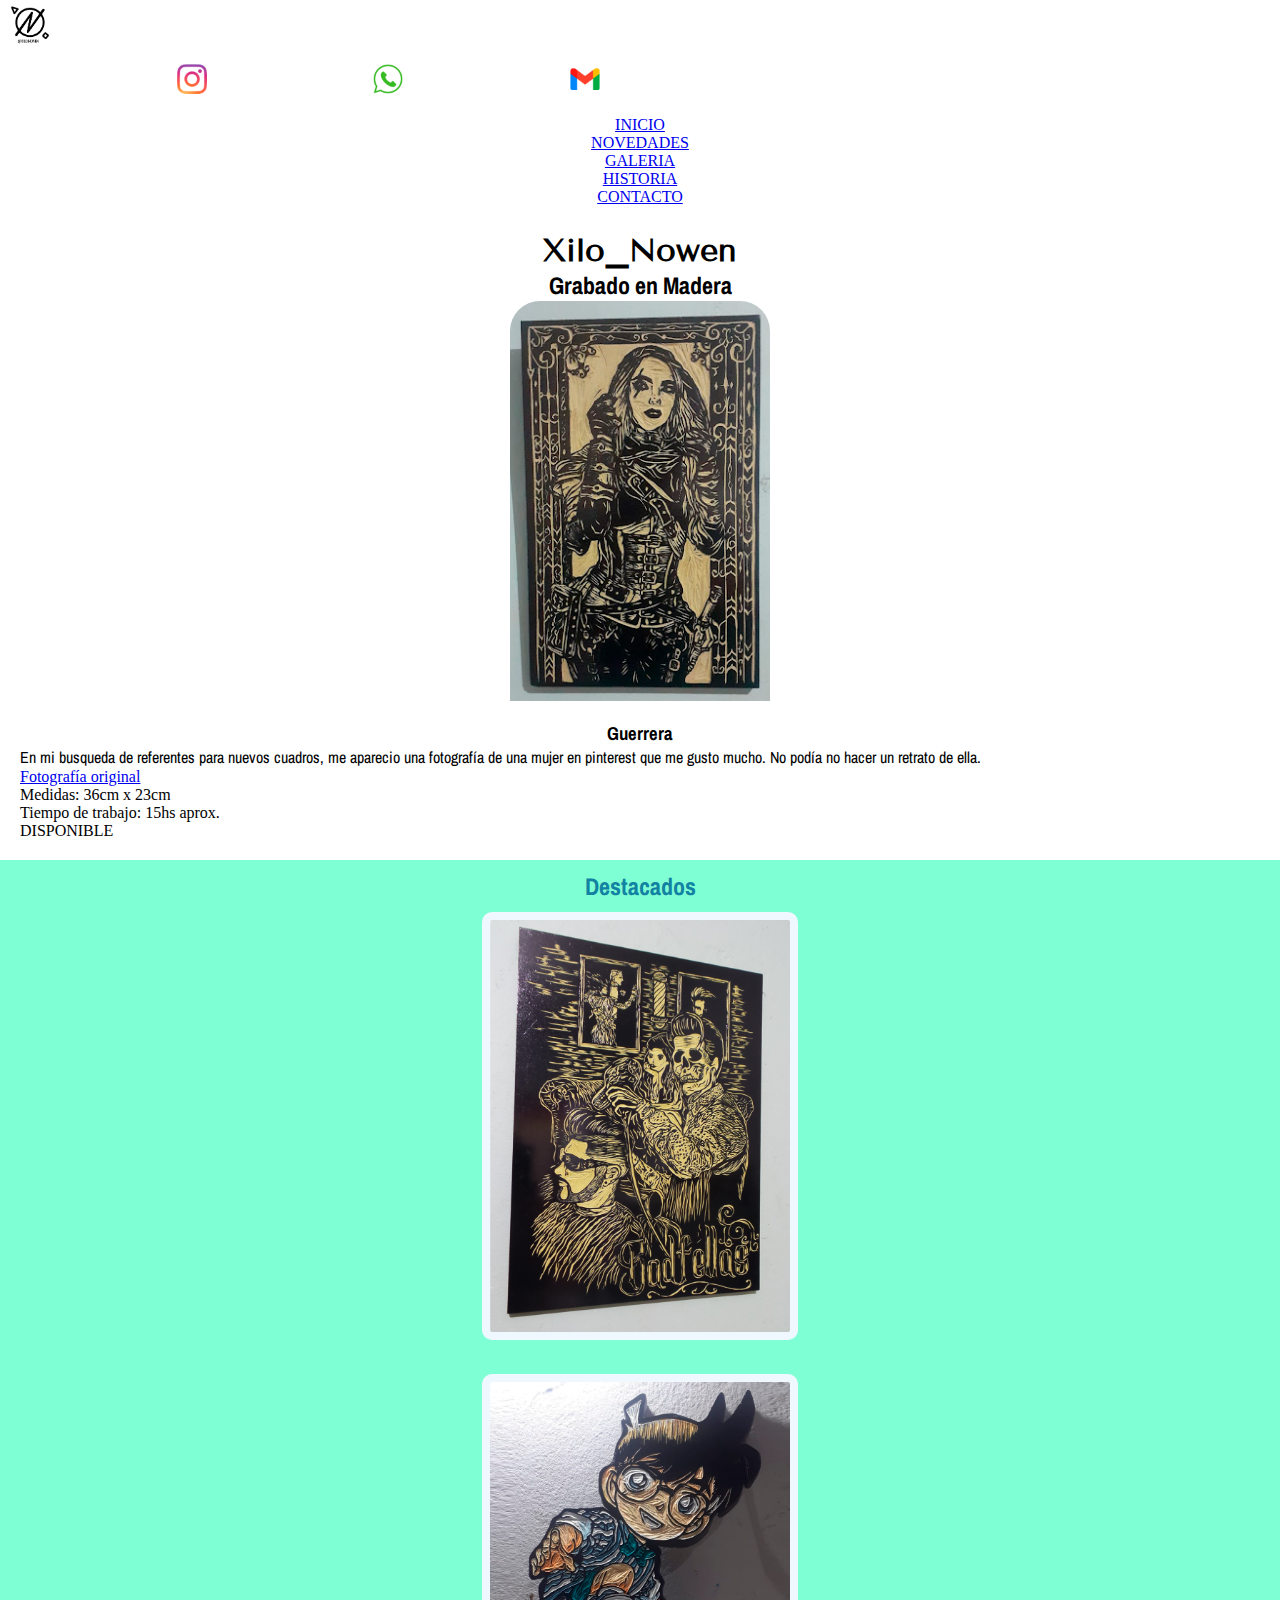
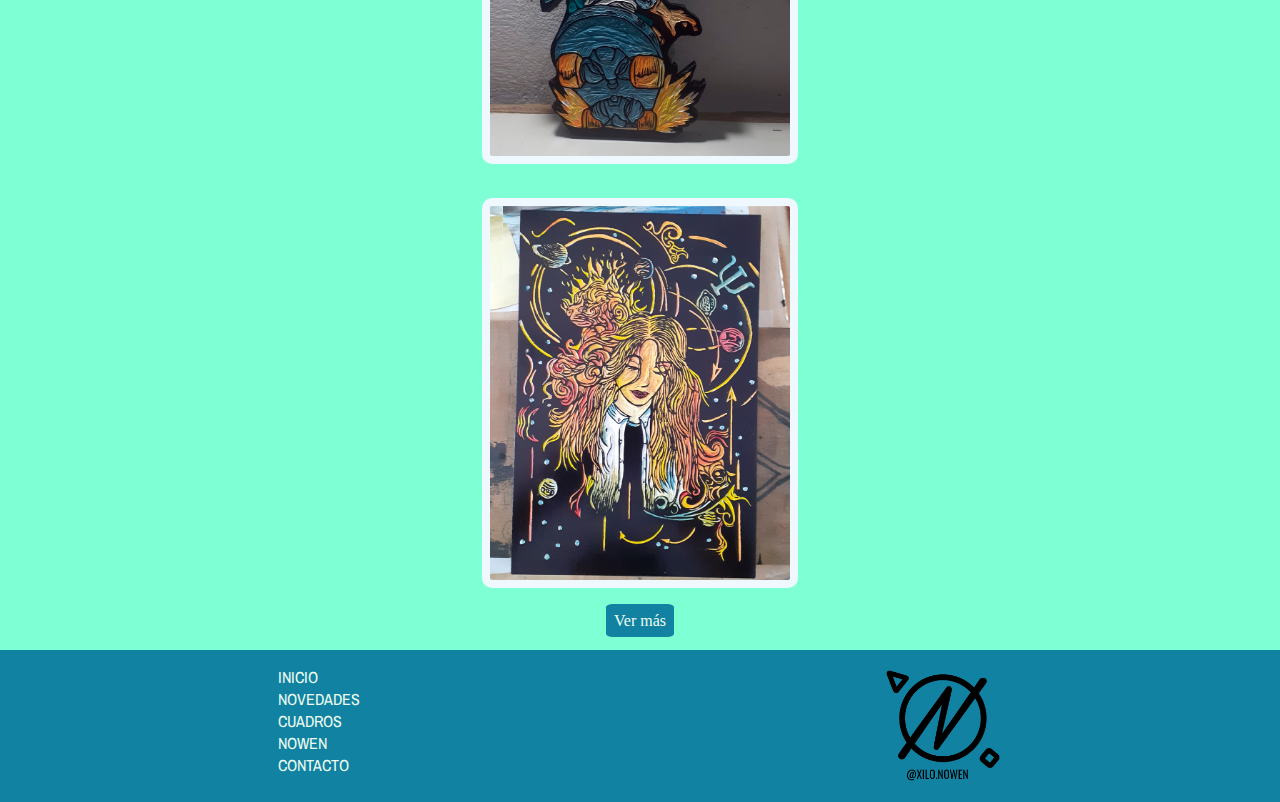
==== index.html @ 70621686 "primer commit" ====
<!DOCTYPE html>
<html lang="es">
<head>
    <meta charset="UTF-8">
    <meta name="viewport" content="width=device-width, initial-scale=1.0">
    <link href="https://cdn.jsdelivr.net/npm/bootstrap@5.3.1/dist/css/bootstrap.min.css" rel="stylesheet" integrity="sha384-4bw+/aepP/YC94hEpVNVgiZdgIC5+VKNBQNGCHeKRQN+PtmoHDEXuppvnDJzQIu9" crossorigin="anonymous">
    <link rel="stylesheet" href="estilos/estilos.css">
    <title>Xilo_Nowen</title>
</head>
<body>
    <header class="bg-info bg-opacity-75 sticky-top">
        <nav class="navbar ">
            <div class="botones-nav container-fluid">
              <a class="navbar-brand" href="index.html"><img src="recursos/logo xilonowen.png" alt="logo_nowen-png" class="w-25"></a>
              <ul class="links_redes">
                <li><a href="https://www.instagram.com/xilo.nowen/" target="_blank" title="ir a @Xilo_Nowen"><img src="recursos/iconoinstagram.png" alt="icono instagram"></a></li>
                <li><a aria-label="Chat on WhatsApp" href="https://wa.me/1121796628" target="_blank" title="enviar mensaje"> <img alt="Chat on WhatsApp" src="recursos/iconowssp.png"> </a></li>
                <li><a href="mailto:alexsosa2571@gmail.com" target="_blank" title="enviar email">
                    <img src="recursos/iconogmail.png" alt="enviar mail">
                </a></li>
            </ul>
            <button class="navbar-toggler color_boton " type="button" data-bs-toggle="collapse" data-bs-target="#navbarSupportedContent" aria-controls="navbarSupportedContent" aria-expanded="false" aria-label="Toggle navigation">
                <span class="navbar-toggler-icon"></span>
              </button>
            </div>
              <div class="navbar-collapse" id="navbarSupportedContent">
                <ul class="navbar-nav me-auto mb-2 mb-lg-0 centrado-boton">
                  <li class="nav-item">
                    <a class="nav-link active text-success border border-3 rounded-1 " aria-current="page" href="index.html">INICIO</a>
                  </li>
                  <li class="nav-item">
                    <a class="nav-link text-white" href="secciones/novedades.html">NOVEDADES</a>
                  </li>
                  <li class="nav-item">
                    <a class="nav-link text-white" href="secciones/galeria.html">GALERIA</a>
                  </li>
                  <li class="nav-item">
                    <a class="nav-link text-white" href="secciones/historia.html">HISTORIA</a>
                  </li>
                  <li class="nav-item">
                    <a class="nav-link text-white" href="secciones/contacto.html">CONTACTO</a>
                  </li>
                </ul>
              </div>
          </nav>
    </header>
    <main>
    <section class="texto_principal">
        <h1>Xilo_Nowen</h1>
        <h2>Grabado en Madera</h2>
        <article class="cuadros">
            <img src="recursos/guerrera.jpg" alt="grabado personaje femenino" class="cuadro_principal">
            <ul>
                <li><h3>Guerrera</h3></li>
                <li>
                    <p>En mi busqueda de referentes para nuevos cuadros, me aparecio una fotografía de una mujer en pinterest que me gusto mucho. No podía no hacer un retrato de ella.</p>
                    <a href="https://ar.pinterest.com/pin/437341813827286159/"> Fotografía original</a>
                </li>
                <li>Medidas: 36cm x 23cm</li>
                <li>Tiempo de trabajo: 15hs aprox.</li>
                <li class="disponible">DISPONIBLE</li>
            </ul>
        </article>
    </section>
    <section class="c_destacados">
        <h2>Destacados</h2>
        <ul class="grid_destacados">
            <li >
                <img src="recursos/cuadros/barbero_1.png" alt="barbero" class="uno">
            </li>
            <li>
                <img src="recursos/cuadros/detective_connan.png" alt="muñeco_detective_connan" class="dos">
            </li>
            <li>
                <img src="recursos/cuadros/psicologa.png" alt="retrato_psicologa" class="tres">
            </li>
        </ul>
        <a href="secciones/cuadros.html" class="boton_u">Ver más</a>
    </section>
</main>
    <footer>
        <ul class="link_footer">
            <li><a href="index.html">INICIO</a></li>
            <li><a href="secciones/novedades.html">NOVEDADES</a></li>
            <li><a href="secciones/cuadros.html">CUADROS</a></li>
            <li><a href="secciones/nowen.html">NOWEN</a></li>
            <li><a href="secciones/contacto.html">CONTACTO</a></li>
        </ul> 
        <img id="logo_footer" src="recursos/logo xilonowen.png" alt="logo nowen">
    </footer>
    <script src="https://cdn.jsdelivr.net/npm/bootstrap@5.3.1/dist/js/bootstrap.bundle.min.js" integrity="sha384-HwwvtgBNo3bZJJLYd8oVXjrBZt8cqVSpeBNS5n7C8IVInixGAoxmnlMuBnhbgrkm" crossorigin="anonymous"></script>
</body>
</html>
---- estilos/estilos.css ----
@import url('https://fonts.googleapis.com/css2?family=Archivo+Narrow:ital,wght@0,400;0,700;1,400;1,700&family=Tenor+Sans&display=swap');

*{
    padding: 0;
    border: 0;
    margin: 0;
}

h1{
    font-family: 'Tenor Sans', sans-serif;
}
h2, h3, h4, h5, h6, p{
    font-family: 'Archivo Narrow', sans-serif;
}

ul{
    list-style-type: none;
}
footer{display: flex;
    justify-content: space-around;
    background-color:#1282A2;
    padding: 1em;
}

.link_footer{
    padding-left: 0!important;
}
.link_footer a{
    font-family: 'Archivo Narrow', sans-serif;
    text-decoration: none;
    color: #edfdef;
}

#logo_footer{
    height: 120px;

}


.links_redes{
    display: flex;
    justify-content: space-evenly;
    width: 60%;
    margin-top: 15px;
}

.links_redes li img{
    height: 30px;
}

/* first mobile */

.color_boton{
    background-color: aliceblue;
    text-align: end;
}



.botones-nav{
    width: 100% !important;
    padding: 0!important;
    margin: 0!important;
}

.w-25{
    width: 40px!important;
}
.navbar-brand{
    margin-right:0!important;
}

.centrado-boton{
    text-align: center;
}

.navbar{
    padding: 5px 10px!important;
}
.nav-item{
    margin: auto;
}
.nav-link{
    padding: 10px;
}

/*texto principal*/

.texto_principal{
   padding: 20px;
}
.texto_principal h1, .texto_principal h2{
    text-align: center;
}
.cuadro_principal{
    display: block;
    height: 400px;
    margin: auto;
    border-radius: 30px 30px 0 0;
}

.cuadros ul{
    margin-top: 20px;
}
.cuadros ul li h3{
    text-align: center;
    margin: auto;
}

/*destacados*/
.c_destacados{
    background-color: aquamarine;
    margin: auto;
    text-align: center;
    padding-bottom: 20px;
}
.c_destacados h2{
    color: #1282A2;
    padding-top: 10px;
}

.grid_destacados{
margin: 0;
padding: 0;
}
.uno, .dos, .tres{
    width: 300px;
    margin-top: 10px;
    margin-bottom: 20px;
    padding: 8px;
    border-radius: 10px;
    background-color: aliceblue;
}

.boton_u{
    text-decoration: none;
    background-color: #1282A2;
    color: #edfdef;
    border-radius: 10%;
    padding: 8px;
    margin-top: 1000px;
}
.from_bc{
    padding-top: 20px;
    background-color: #edfdef;
    margin: auto;
}
.from_bc h2{
    color: #1282A2;
    text-align: center;
}
.formulario{
    font-family: 'Archivo Narrow', sans-serif;
    font-size: small;
    color: #1282A2;
    margin-left: 30%;
    padding-bottom: 20px;
}

.mensaje{
    padding: 5px 0 0 10px;
    border-radius: 10px;
}

.boton_enviar{
    font-family: 'Archivo Narrow', sans-serif;
    font-size: small;
    padding: 5px;
    border-radius: 7px;
    color: #00a878;
}
/*----------------------------------------- cuadros.html desde acá ----------------------------*/
.main_galeria{
    background-color: #1283a23d;
}
.galeria_cuadros{
    padding: 0;
    margin: auto;
}
.galeria_cuadros li{
    text-align: center;
}
.galeria_cuadros li img{
    width: 300px;
    padding: 10px;
    margin-bottom: 10px;
    background-color: #1282A2;
    border-radius: 20px;
}
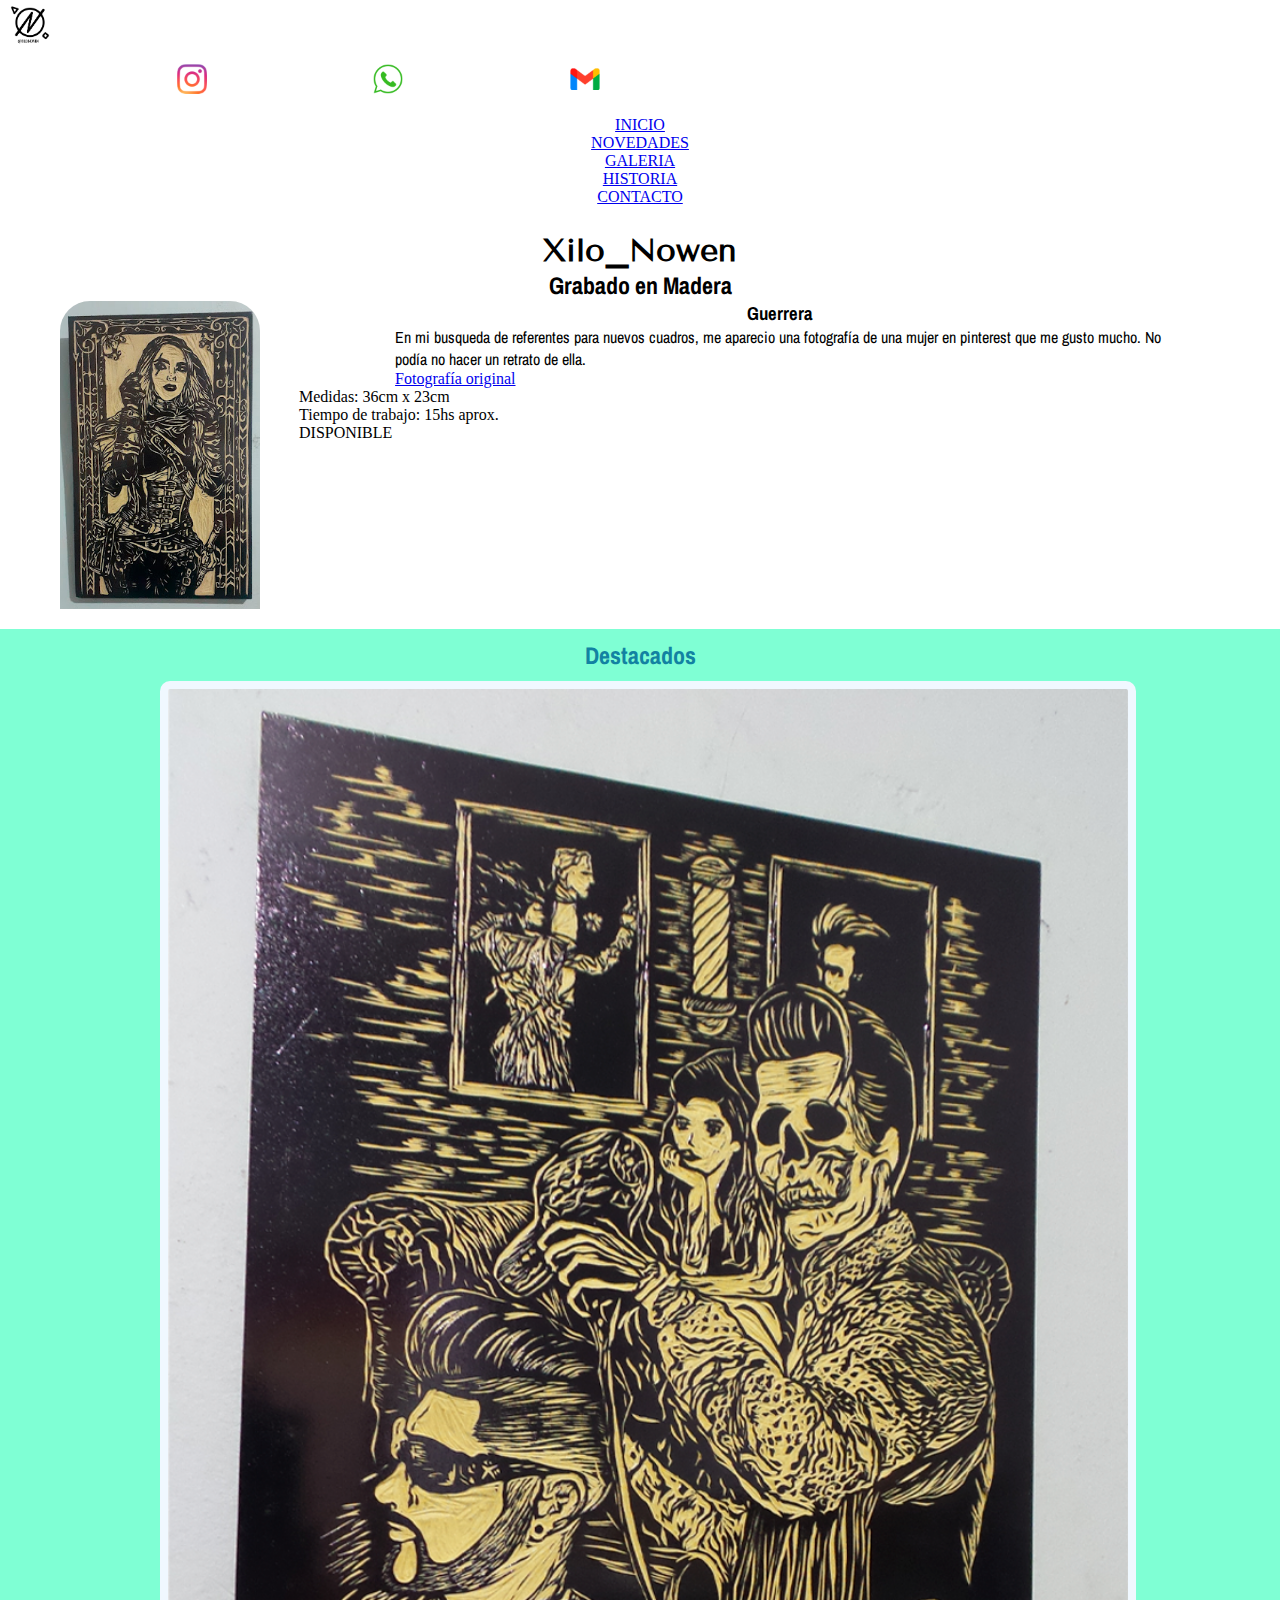
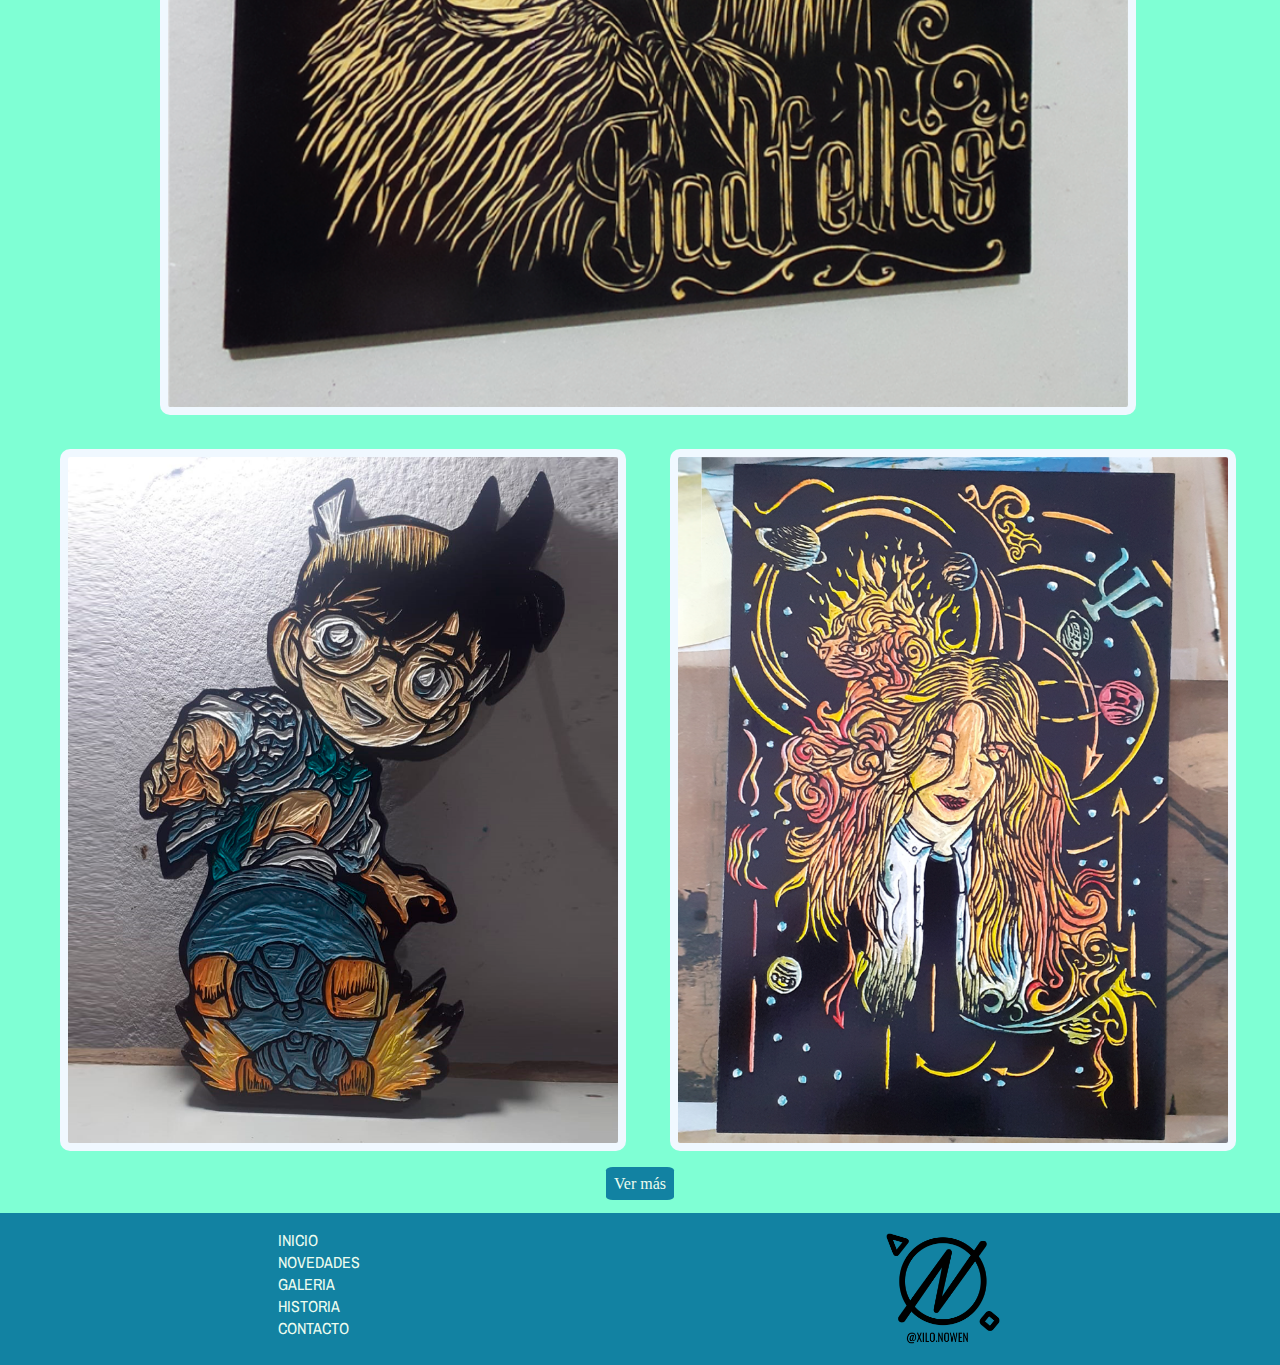
==== commit b32a753a: "responsive inicial" ====
--- a/index.html
+++ b/index.html
@@ -9,7 +9,7 @@
 </head>
 <body>
     <header class="bg-info bg-opacity-75 sticky-top">
-        <nav class="navbar ">
+        <nav class="navbar  navbar-expand-lg">
             <div class="botones-nav container-fluid">
               <a class="navbar-brand" href="index.html"><img src="recursos/logo xilonowen.png" alt="logo_nowen-png" class="w-25"></a>
               <ul class="links_redes">
@@ -54,36 +54,40 @@
                 <li><h3>Guerrera</h3></li>
                 <li>
                     <p>En mi busqueda de referentes para nuevos cuadros, me aparecio una fotografía de una mujer en pinterest que me gusto mucho. No podía no hacer un retrato de ella.</p>
-                    <a href="https://ar.pinterest.com/pin/437341813827286159/"> Fotografía original</a>
                 </li>
-                <li>Medidas: 36cm x 23cm</li>
+                <li><a href="https://ar.pinterest.com/pin/437341813827286159/"> Fotografía original</a></li>
+                <li>
+                  <ul class="detalle_cuadro">
+                    <li>Medidas: 36cm x 23cm</li>
                 <li>Tiempo de trabajo: 15hs aprox.</li>
                 <li class="disponible">DISPONIBLE</li>
+                  </ul>
+                </li>
             </ul>
         </article>
     </section>
     <section class="c_destacados">
         <h2>Destacados</h2>
-        <ul class="grid_destacados">
-            <li >
+        <ul class="flex_destacados">
+            <li class="flex_a">
                 <img src="recursos/cuadros/barbero_1.png" alt="barbero" class="uno">
             </li>
-            <li>
+            <li class="flex_b">
                 <img src="recursos/cuadros/detective_connan.png" alt="muñeco_detective_connan" class="dos">
             </li>
-            <li>
+            <li class="flex_b">
                 <img src="recursos/cuadros/psicologa.png" alt="retrato_psicologa" class="tres">
             </li>
         </ul>
-        <a href="secciones/cuadros.html" class="boton_u">Ver más</a>
+        <a href="secciones/galeria.html" class="boton_u">Ver más</a>
     </section>
 </main>
     <footer>
         <ul class="link_footer">
             <li><a href="index.html">INICIO</a></li>
             <li><a href="secciones/novedades.html">NOVEDADES</a></li>
-            <li><a href="secciones/cuadros.html">CUADROS</a></li>
-            <li><a href="secciones/nowen.html">NOWEN</a></li>
+            <li><a href="secciones/galeria.html">GALERIA</a></li>
+            <li><a href="secciones/historia.html">HISTORIA</a></li>
             <li><a href="secciones/contacto.html">CONTACTO</a></li>
         </ul> 
         <img id="logo_footer" src="recursos/logo xilonowen.png" alt="logo nowen">
--- a/estilos/estilos.css
+++ b/estilos/estilos.css
@@ -94,7 +94,7 @@
 }
 .cuadro_principal{
     display: block;
-    height: 400px;
+    width: 350px;
     margin: auto;
     border-radius: 30px 30px 0 0;
 }
@@ -119,12 +119,8 @@
     padding-top: 10px;
 }
 
-.grid_destacados{
-margin: 0;
-padding: 0;
-}
 .uno, .dos, .tres{
-    width: 300px;
+    width: 60%;
     margin-top: 10px;
     margin-bottom: 20px;
     padding: 8px;
@@ -169,7 +165,62 @@
     border-radius: 7px;
     color: #00a878;
 }
-/*----------------------------------------- cuadros.html desde acá ----------------------------*/
+/*----------------------------------------- novedades.html desde acá ----------------------------*/
+.publicacion, .agenda_orden{
+    padding-top: 20px;
+    padding-bottom: 20px;
+    background-color: #e5fcf5;
+}
+.publicacion img{ display: block;
+    width: 70%;
+    border-radius: 30px 30px 0 0;
+    margin: auto;
+}
+.publicacion h2, .publicacion h4{
+    text-align: center;
+}
+.publicacion p{
+    width: 70%;
+    margin: auto;
+}
+.agenda_orden ul li{
+    background-color: #ffffff;
+    width: 100%;
+}
+.agenda_orden h3{
+    color: #00a878;
+    text-align: center;
+    background-color: #69c4dd17;
+    padding: 5px;
+    margin-bottom: 15px;
+}
+.grid_agenda {
+    display: grid; 
+    grid-template-columns: 1fr 1fr; 
+    grid-template-rows: 1fr 1fr 1fr 1fr ; 
+    gap: 20px 20px; 
+    grid-template-areas: 
+      "fecha_uno fecha_dos"
+      "fecha_tres fecha_cuatro"
+      "fecha_cinco fecha_Seis"
+      "fecha_siete fecha_ocho"; 
+     padding-right: 20px;
+  }
+
+.agenda_orden ul li p{ 
+    margin-bottom: 0;
+}
+.fecha_uno, .fecha_dos, .fecha_tres, .fecha_cuatro, .fecha_cinco, .fecha_seis, .fecha_siete, .fecha_ocho{
+    padding: 15px;
+    color: #1282A2;
+}
+.agenda_orden ul li h4{
+    text-align: center;
+    background-color: #1282A2;
+    color: #ffffff;
+    border-radius: 10px;
+}
+/*----------------------------------------- galeria.html desde acá ----------------------------*/
 .main_galeria{
     background-color: #1283a23d;
 }
@@ -187,4 +238,130 @@
     background-color: #1282A2;
     border-radius: 20px;
 }
+.main_galeria{
+    padding-top: 20px;
+}
+.main_galeria h3, .main_galeria p{
+    text-align: center;
+}
+
+/*----------------------------------------- historia.html desde acá ----------------------------*/
+.historia{
+    background-color: #edfdef;
+    padding-bottom: 20px;
+}
+.inicio_presente{
+    color: #1282A2;  
+    margin-bottom: 0;
+    padding-left: 0;
+    margin: auto;
+    width: 310px;
+}
+.inicio_presente li{
+    padding-top: 20px;
+    border-radius:  30px 30px 0 0;
+    width: auto;
+}
+.inicio_presente p{
+    margin-bottom: 5px;
+    text-align: end;
+    padding: 0px 15px 5px 0;
+    background-color: #ffffff;
+}
+.inicio_presente li h5{
+    margin-bottom: 0px;
+    text-align: end;
+    padding: 5px 15px 0px 0;
+    background-color: #ffffff;
+}
+.inicio_presente img{
+    width: 310px;
+    border: #00a878 solid 10px;
+    background-color: #00a878;
+    border-radius:  30px 30px 0 0;
+}
+
+@media (min-width: 650px) {
+    .cuadros p{
+        width: 80%;
+        margin: auto;
+    }
+    .cuadros a, .detalle_cuadro{
+        padding-left: 10%;
+    }
+    
+    .flex_destacados{
+        display: flex;
+        flex-wrap: wrap;
+        padding-left: 0;
+        width: 100%;
+        justify-content: space-evenly;
+      }
+
+    .flex_a{
+        width: 75%;
+    }
+    .uno{
+        width: 100%;
+    }
+    .flex_b{
+        width: 43%;
+    }
+    .dos, .tres{
+        width: 100%;
+    }
+
+    /*-------------------novedades----------*/
+    .grid_agenda { 
+        grid-template-columns: 1fr 1fr 1fr; 
+        grid-template-rows: 1fr 1fr 1fr; 
+        gap: 20px 20px; 
+        grid-template-areas: 
+          "fecha_uno fecha_dos fecha_tres"
+          "fecha_cuatro fecha_cinco fecha_Seis"
+          "fecha_siete fecha_ocho "; 
+      }
+    
+      /*-------------------galedria----------*/
+
+      .galeria_cuadros{
+        width: 90%;
+        columns: 3 200px;
+        column-gap: 20px;
+        padding-bottom: 20px;
+      }
+      .galeria_cuadros li{
+        width: 90%;
+        margin-bottom: 5px;
+        margin-left: auto;
+      }
+      .galeria_cuadros li img{
+       width: 100%;
+      }
+
+      /*-------------------historia------------*/
+
+      .cuadros img{
+        width: 50%;
+      }
+    
+}
+
+@media (min-width: 992px) {
+    
+    .cuadros{
+        display: flex;
+        justify-content: center;
+    }
+    
+    .cuadros ul{
+        margin: 0;
+        padding: 0;
+    }
+    .cuadros img{
+        width: 200px;
+        align-items: end;
+    }
+}
+
  
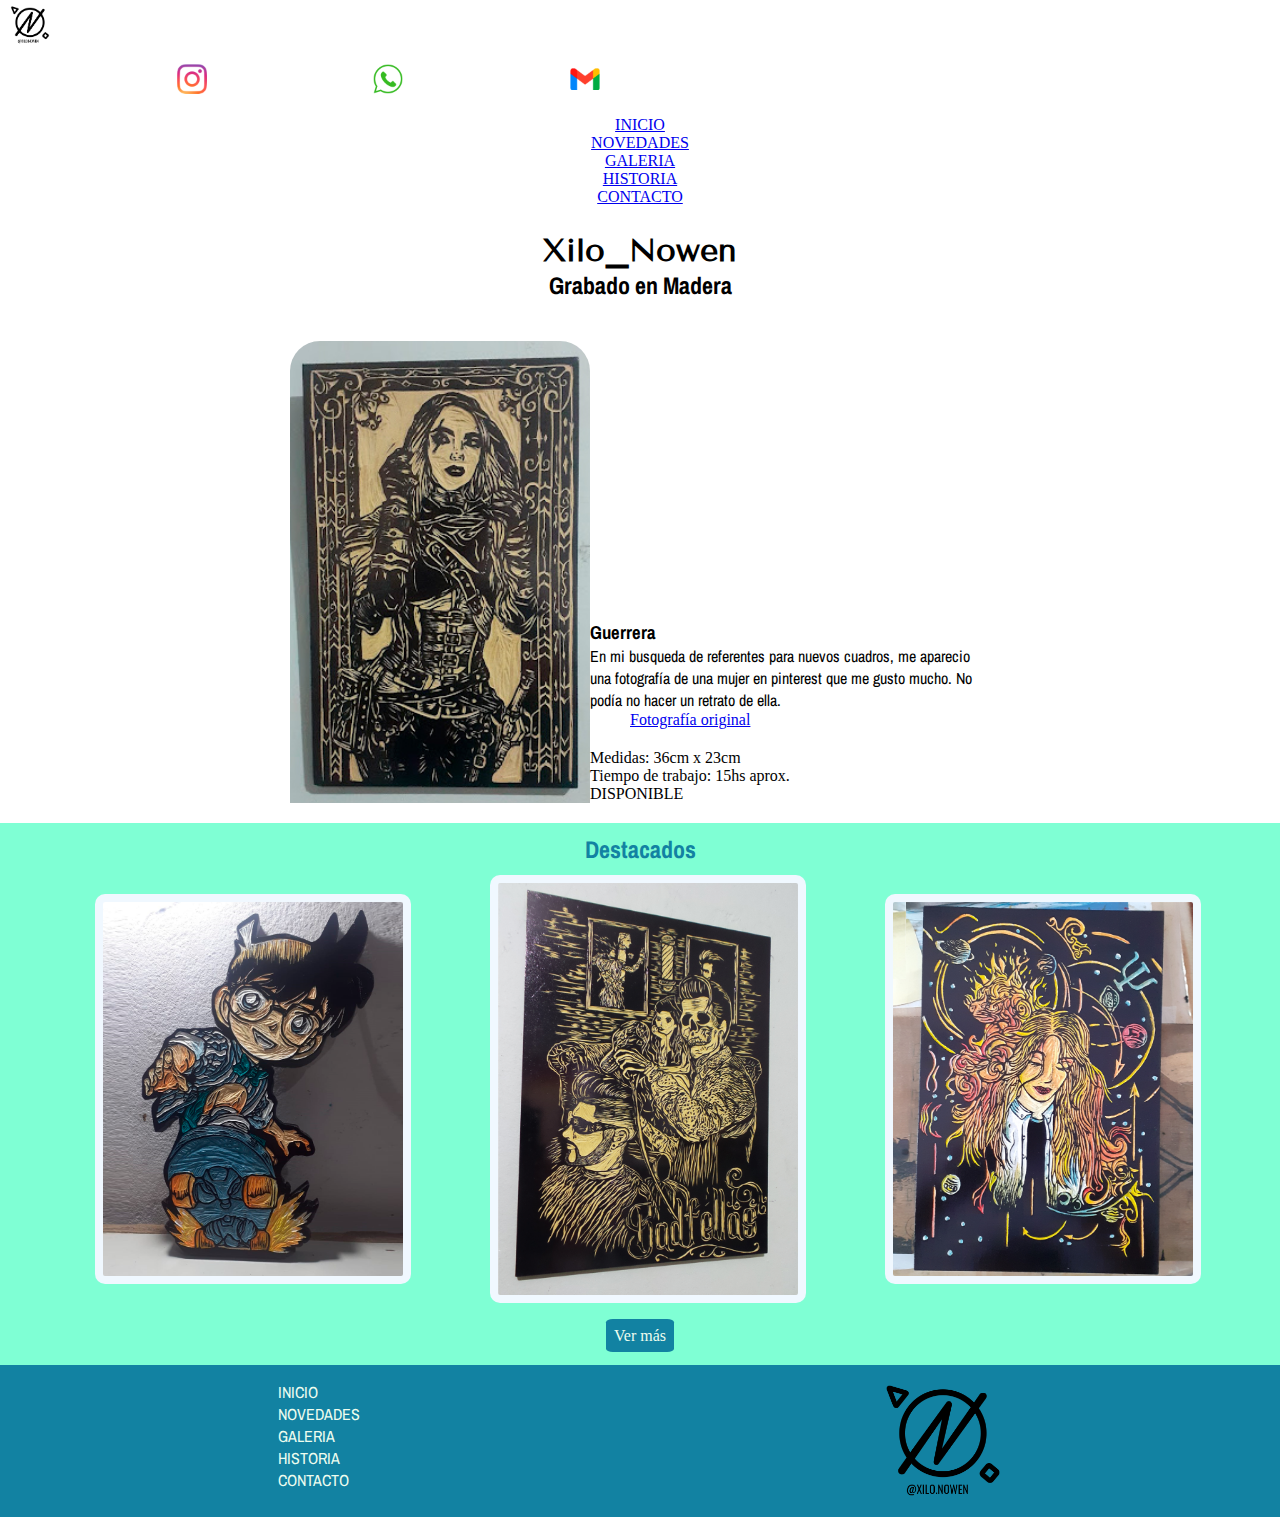
==== commit 34796427: "responsive terminado" ====
--- a/index.html
+++ b/index.html
@@ -72,7 +72,7 @@
             <li class="flex_a">
                 <img src="recursos/cuadros/barbero_1.png" alt="barbero" class="uno">
             </li>
-            <li class="flex_b">
+            <li class="flex_b b">
                 <img src="recursos/cuadros/detective_connan.png" alt="muñeco_detective_connan" class="dos">
             </li>
             <li class="flex_b">
--- a/estilos/estilos.css
+++ b/estilos/estilos.css
@@ -282,6 +282,9 @@
 }
 
 @media (min-width: 650px) {
+    .botones-nav{
+        justify-content: start!important;
+    }
     .cuadros p{
         width: 80%;
         margin: auto;
@@ -352,16 +355,71 @@
     .cuadros{
         display: flex;
         justify-content: center;
+        align-items: end;
+        margin-top: 40px;
     }
     
-    .cuadros ul{
+    .cuadros ul :not(.detalle_cuadro){
+       width: 400px;
+    }
+    .cuadros ul li h3{
+        text-align: left;
+    }
+    .detalle_cuadro{
+        padding-left: 0;
+    }
+    .cuadros img{
+       width: 300px;
+       margin: 0;
+    }
+    .flex_destacados{
+        flex-wrap: nowrap;
+        align-items: center;
+        justify-content: space-evenly;
+    }
+    .flex_a, .flex_b{
+        width: 300px; 
         margin: 0;
-        padding: 0;
-    }
-    .cuadros img{
-        width: 200px;
+    }
+    .b{
+        order: -1;
+    }
+
+    .publicacion img{
+        width: 450px;
+    }
+
+    .grid_agenda { 
+        grid-template-columns: 1fr 1fr 1fr 1fr; 
+        grid-template-rows: 1fr 1fr; 
+        gap: 10px 10px; 
+        grid-template-areas: 
+          "fecha_uno fecha_dos fecha_tres fecha_cuatro"
+          "fecha_cinco fecha_Seis fecha_siete fecha_ocho "; 
+      }
+      .galeria_cuadros{
+        width: 90%;
+        columns: 5 180px;
+        column-gap: 20px;
+        padding-bottom: 20px;
+      }
+      .cuadros img{
+        width: 300px;
+      }
+      .inicio_presente{
+        display: flex;
+        justify-content: space-evenly;
         align-items: end;
-    }
+        margin: 0;
+        width: auto;
+      }
+      .formulario{
+        margin-left: 200px;
+      }
+      .from_bc h2{
+        text-align: left;
+        margin-left: 200px;
+      }
 }
 
  
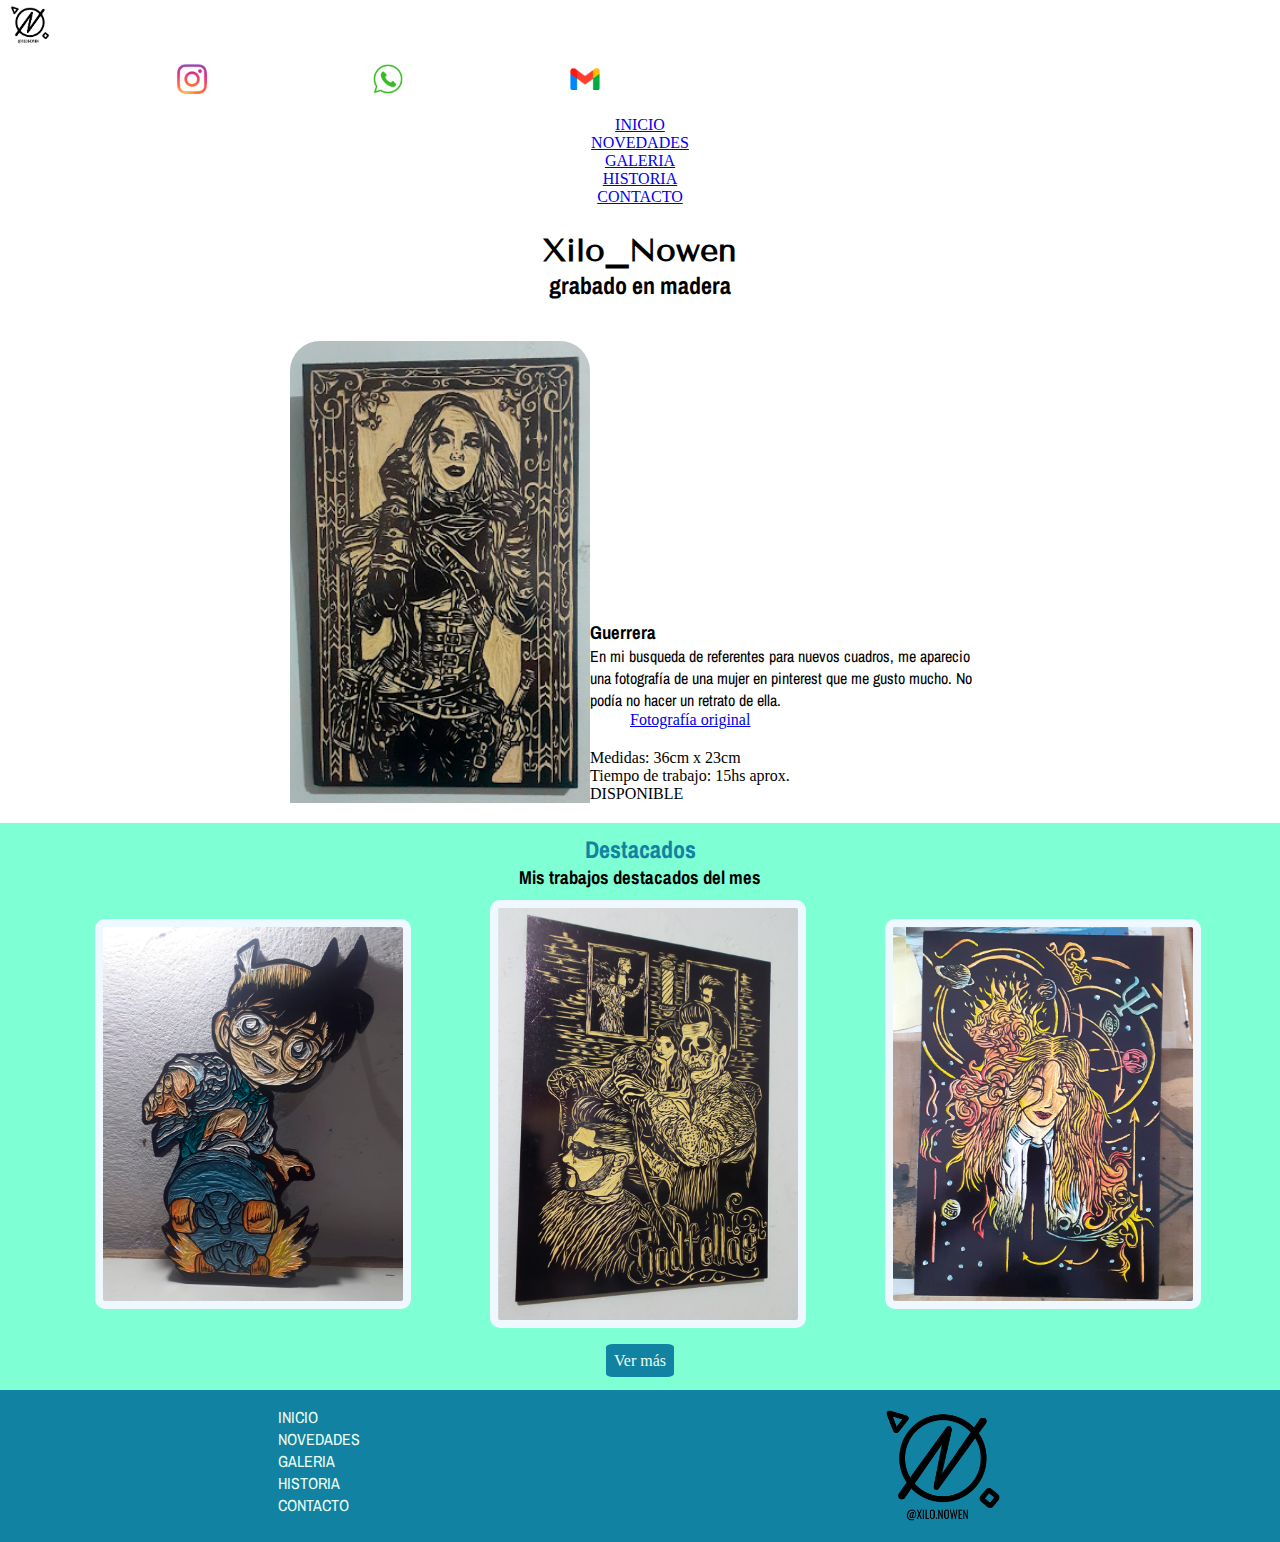
==== commit cd61b3f0: "animaciones y seo agregado" ====
--- a/index.html
+++ b/index.html
@@ -3,8 +3,11 @@
 <head>
     <meta charset="UTF-8">
     <meta name="viewport" content="width=device-width, initial-scale=1.0">
+    <meta name="keywords" content="Arte, grabado, madera, artista, cuadros, diseño">
+    <meta name="description" content="En Grabados Nowen vas a encontrar cuadros de grabado en madera, xilográfia, ferias en las que participo y el contacto.">
     <link href="https://cdn.jsdelivr.net/npm/bootstrap@5.3.1/dist/css/bootstrap.min.css" rel="stylesheet" integrity="sha384-4bw+/aepP/YC94hEpVNVgiZdgIC5+VKNBQNGCHeKRQN+PtmoHDEXuppvnDJzQIu9" crossorigin="anonymous">
     <link rel="stylesheet" href="estilos/estilos.css">
+    <link rel="icon" type="image/x-icon" href="recursos/iconofavicon.ico">
     <title>Xilo_Nowen</title>
 </head>
 <body>
@@ -13,9 +16,9 @@
             <div class="botones-nav container-fluid">
               <a class="navbar-brand" href="index.html"><img src="recursos/logo xilonowen.png" alt="logo_nowen-png" class="w-25"></a>
               <ul class="links_redes">
-                <li><a href="https://www.instagram.com/xilo.nowen/" target="_blank" title="ir a @Xilo_Nowen"><img src="recursos/iconoinstagram.png" alt="icono instagram"></a></li>
-                <li><a aria-label="Chat on WhatsApp" href="https://wa.me/1121796628" target="_blank" title="enviar mensaje"> <img alt="Chat on WhatsApp" src="recursos/iconowssp.png"> </a></li>
-                <li><a href="mailto:alexsosa2571@gmail.com" target="_blank" title="enviar email">
+                <li class="hover_boton"><a href="https://www.instagram.com/xilo.nowen/" target="_blank" title="ir a @Xilo_Nowen"><img src="recursos/iconoinstagram.png" alt="icono instagram"></a></li>
+                <li class="hover_boton"><a aria-label="Chat on WhatsApp" href="https://wa.me/1121796628" target="_blank" title="enviar mensaje"> <img alt="Chat on WhatsApp" src="recursos/iconowssp.png"> </a></li>
+                <li class="hover_boton"><a href="mailto:alexsosa2571@gmail.com" target="_blank" title="enviar email">
                     <img src="recursos/iconogmail.png" alt="enviar mail">
                 </a></li>
             </ul>
@@ -28,16 +31,16 @@
                   <li class="nav-item">
                     <a class="nav-link active text-success border border-3 rounded-1 " aria-current="page" href="index.html">INICIO</a>
                   </li>
-                  <li class="nav-item">
+                  <li class="nav-item hover_boton_menu">
                     <a class="nav-link text-white" href="secciones/novedades.html">NOVEDADES</a>
                   </li>
-                  <li class="nav-item">
+                  <li class="nav-item hover_boton_menu">
                     <a class="nav-link text-white" href="secciones/galeria.html">GALERIA</a>
                   </li>
-                  <li class="nav-item">
+                  <li class="nav-item hover_boton_menu">
                     <a class="nav-link text-white" href="secciones/historia.html">HISTORIA</a>
                   </li>
-                  <li class="nav-item">
+                  <li class="nav-item hover_boton_menu">
                     <a class="nav-link text-white" href="secciones/contacto.html">CONTACTO</a>
                   </li>
                 </ul>
@@ -47,7 +50,7 @@
     <main>
     <section class="texto_principal">
         <h1>Xilo_Nowen</h1>
-        <h2>Grabado en Madera</h2>
+        <h2>grabado en madera</h2>
         <article class="cuadros">
             <img src="recursos/guerrera.jpg" alt="grabado personaje femenino" class="cuadro_principal">
             <ul>
@@ -68,9 +71,10 @@
     </section>
     <section class="c_destacados">
         <h2>Destacados</h2>
+        <h3>Mis trabajos destacados del mes</h3>
         <ul class="flex_destacados">
             <li class="flex_a">
-                <img src="recursos/cuadros/barbero_1.png" alt="barbero" class="uno">
+                <img src="recursos/cuadros/barbero_1.png" alt="grabado_de_barbero_esqueleto" class="uno">
             </li>
             <li class="flex_b b">
                 <img src="recursos/cuadros/detective_connan.png" alt="muñeco_detective_connan" class="dos">
@@ -79,7 +83,9 @@
                 <img src="recursos/cuadros/psicologa.png" alt="retrato_psicologa" class="tres">
             </li>
         </ul>
+        <div class="hover_boton_u">
         <a href="secciones/galeria.html" class="boton_u">Ver más</a>
+      </div>
     </section>
 </main>
     <footer>
--- a/estilos/estilos.css
+++ b/estilos/estilos.css
@@ -141,7 +141,7 @@
     background-color: #edfdef;
     margin: auto;
 }
-.from_bc h2{
+.from_bc h1{
     color: #1282A2;
     text-align: center;
 }
@@ -176,7 +176,7 @@
     border-radius: 30px 30px 0 0;
     margin: auto;
 }
-.publicacion h2, .publicacion h4{
+.publicacion h1, .publicacion h4{
     text-align: center;
 }
 .publicacion p{
@@ -241,7 +241,7 @@
 .main_galeria{
     padding-top: 20px;
 }
-.main_galeria h3, .main_galeria p{
+.main_galeria h1, .main_galeria p{
     text-align: center;
 }
 
@@ -351,7 +351,18 @@
 }
 
 @media (min-width: 992px) {
-    
+        /*hover, animaciones de botones generales*/
+    .hover_boton :hover{
+        transform: scale(1.5, 1.5);
+        transition-duration: 0.3s;
+        }
+    .hover_boton_menu :hover{
+        color:#093528!important;
+        }
+    .hover_boton_u :hover{
+        background-color: #093528;
+    }
+         /*-------fin hover, animaciones de botones generales*/
     .cuadros{
         display: flex;
         justify-content: center;
@@ -416,7 +427,7 @@
       .formulario{
         margin-left: 200px;
       }
-      .from_bc h2{
+      .from_bc h1{
         text-align: left;
         margin-left: 200px;
       }
